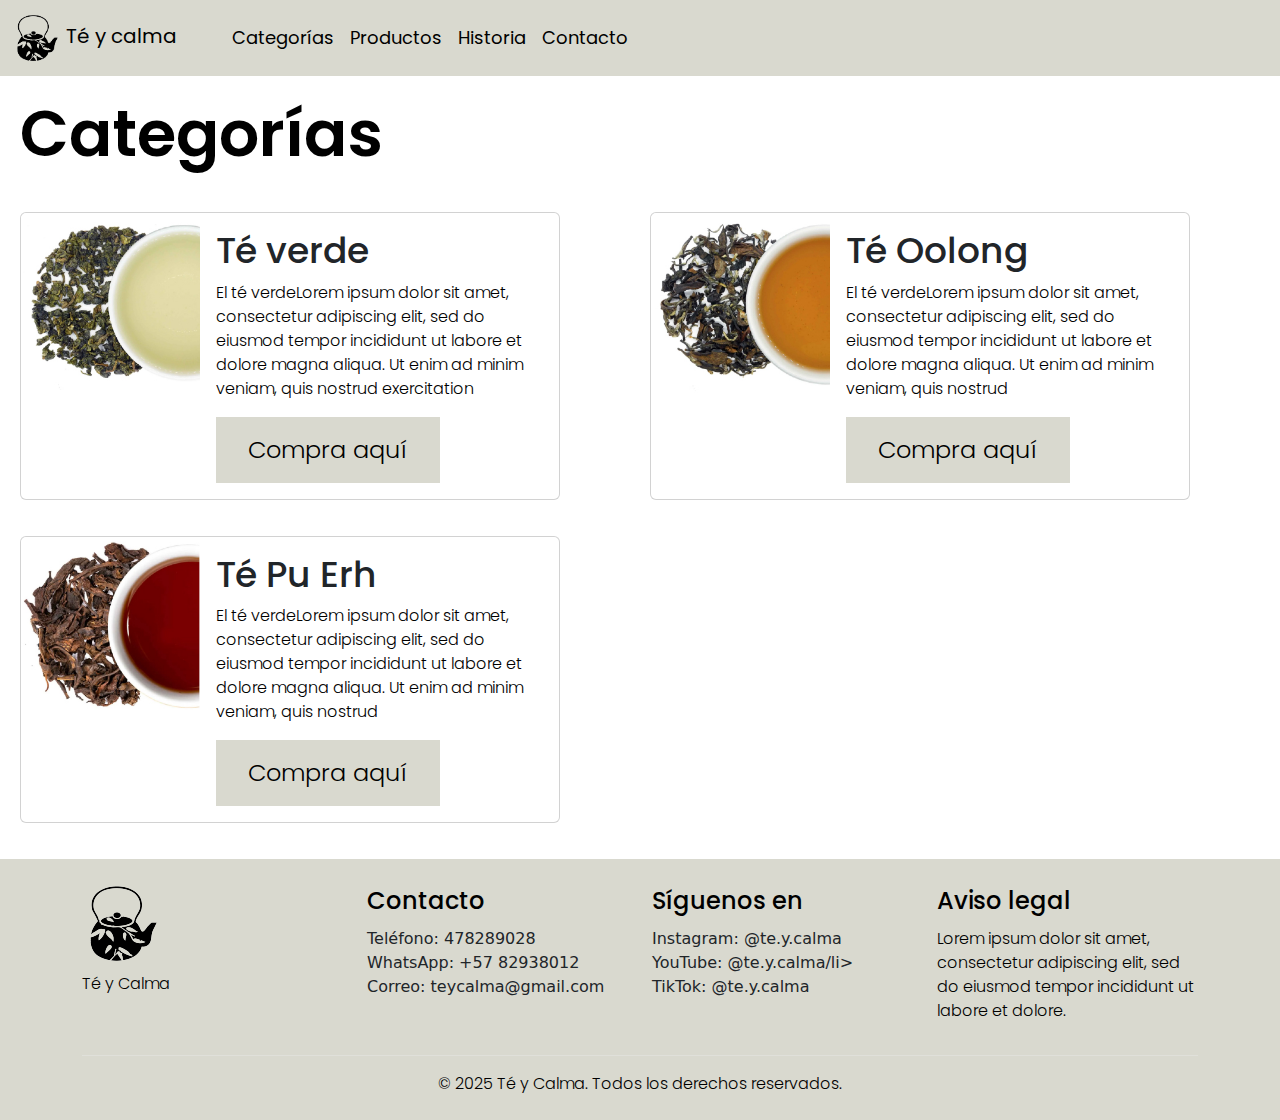
==== pages/categorias.html @ f1fec401 "Archivos te y calma" ====
<!DOCTYPE html>
<html lang="es">

<head>
    <meta charset="UTF-8">
    <meta name="viewport" content="width=device-width, initial-scale=1.0">
    <title>categorias</title>
    <link href="https://cdn.jsdelivr.net/npm/bootstrap@5.3.3/dist/css/bootstrap.min.css" rel="stylesheet"
        integrity="sha384-QWTKZyjpPEjISv5WaRU9OFeRpok6YctnYmDr5pNlyT2bRjXh0JMhjY6hW+ALEwIH" crossorigin="anonymous" />
    <link rel="stylesheet" href="../assets/style.css">
</head>

<body>
    <header>
        <nav class="navbar navbar-expand-lg bg-body-tertiary">
            <div class="container-fluid">
                <a class="navbar-brand" href="/index.html">
                    <img class=w-25 src="/assets/img/logo-negro.png" alt="logo-tetera-negro">
                    Té y calma
                </a>
                <button class="navbar-toggler" type="button" data-bs-toggle="collapse"
                    data-bs-target="#navbarSupportedContent" aria-controls="navbarSupportedContent"
                    aria-expanded="false" aria-label="Toggle navigation">
                    <span class="navbar-toggler-icon"></span>
                </button>
                <div class="collapse navbar-collapse" id="navbarSupportedContent">
                    <ul class="navbar-nav me-auto mb-2 mb-lg-0">
                        <li class="nav-item">
                            <a class="nav-link active" aria-current="page" href="/pages/categorias.html">Categorías</a>
                        </li>
                        <li class="nav-item">
                            <a class="nav-link active" aria-current="page" href="/pages/productos.html">Productos</a>
                        </li>
                        <li class="nav-item">
                            <a class="nav-link active" aria-current="page" href="/pages/historia.html">Historia</a>
                        </li>
                        <li class="nav-item">
                            <a class="nav-link active" aria-current="page" href="/pages/contacto.html">Contacto</a>
                        </li>
                    </ul>
                </div>
            </div>
        </nav>
    </header>
    <main>
        <h1>
            Categorías
        </h1>

        <section class="container-categoria">

            <div class="card mb-3" style="max-width: 540px;">
                <div class="row g-0">
                    <div class="col-md-4">
                        <img src="../assets/img/verde-100.jpg" class="img-fluid rounded-start" alt="te-verde">
                    </div>
                    <div class="col-md-8">
                        <div class="card-body">
                            <h2 class="card-title">Té verde</h2>
                            <p class="card-text">El té verdeLorem ipsum dolor sit amet, consectetur adipiscing elit, sed
                                do eiusmod tempor
                                incididunt ut labore et dolore magna aliqua. Ut enim ad minim veniam, quis nostrud
                                exercitation
                            </p>
                            <div class="boton-categoria">
                                <a href="productos.html">
                                    <button>Compra aquí</button>
                                </a>
                            </div>
                        </div>
                    </div>
                </div>
            </div>



            <div class="card mb-3" style="max-width: 540px;">
                <div class="row g-0">
                    <div class="col-md-4">
                        <img src="../assets/img/oolong-100.jpg" class="img-fluid rounded-start" alt="te-oolong">
                    </div>
                    <div class="col-md-8">
                        <div class="card-body">
                            <h2 class="card-title">Té Oolong</h2>
                            <p class="card-text">El té verdeLorem ipsum dolor sit amet, consectetur adipiscing elit, sed
                                do eiusmod tempor
                                incididunt ut labore et dolore magna aliqua. Ut enim ad minim veniam, quis nostrud

                            </p>
                            <div class="boton-categoria">
                                <a href="productos.html">
                                    <button>Compra aquí</button>
                                </a>
                            </div>
                        </div>
                    </div>
                </div>
            </div>

            <div class="card mb-3" style="max-width: 540px;">
                <div class="row g-0">
                    <div class="col-md-4">
                        <img src="../assets/img/pu erh-100.jpg" class="img-fluid rounded-start" alt="te-puerh">
                    </div>
                    <div class="col-md-8">
                        <div class="card-body">
                            <h2 class="card-title">Té Pu Erh</h2>
                            <p class="card-text">El té verdeLorem ipsum dolor sit amet, consectetur adipiscing elit, sed
                                do eiusmod tempor
                                incididunt ut labore et dolore magna aliqua. Ut enim ad minim veniam, quis nostrud

                            </p>
                            <div class="boton-categoria">
                                <a href="productos.html">
                                    <button>Compra aquí</button>
                                </a>
                            </div>
                        </div>
                    </div>
                </div>
            </div>


            </div>
        </section>

    </main>
    <footer class="bg text-dark py-4">
        <div class="container  text-md-start">
            <div class="row">

                <!-- Logo y Nombre -->
                <div class="col-md-3  text-md-start">
                    <img src="../assets/img/logo-negro.png" alt="logo-tetera-negro" class="img-fluid mb-2"
                        style="max-width: 100px;">
                    <p>Té y Calma</p>
                </div>

                <!-- Contacto -->
                <div class="col-md-3">
                    <h4>Contacto</h4>
                    <ul class="list-unstyled">
                        <li>Teléfono: 478289028</li>
                        <li>WhatsApp: +57 82938012</li>
                        <li>Correo: <a href="mailto:teycalma@gmail.com"
                                class="text-dark text-decoration-none">teycalma@gmail.com</a></li>
                    </ul>
                </div>

                <!-- Redes Sociales -->
                <div class="col-md-3">
                    <h4>Síguenos en</h4>
                    <ul class="list-unstyled">
                        <li>Instagram: @te.y.calma</li>
                        <li>YouTube: @te.y.calma/li>
                        <li>TikTok: @te.y.calma </li>
                    </ul>
                </div>

                <!-- Aviso Legal -->
                <div class="col-md-3">
                    <h4>Aviso legal</h4>
                    <p>Lorem ipsum dolor sit amet, consectetur adipiscing elit, sed do eiusmod tempor incididunt ut
                        labore et dolore.</p>
                </div>
            </div>

            <!-- Línea divisoria -->
            <hr class="my-3 border-light">

            <!-- Copyright -->
            <div class="text-center">
                <p class="mb-0">&copy; 2025 Té y Calma. Todos los derechos reservados.</p>
            </div>
        </div>
    </footer>

    <script src="https://cdn.jsdelivr.net/npm/bootstrap@5.3.3/dist/js/bootstrap.bundle.min.js"
        integrity="sha384-YvpcrYf0tY3lHB60NNkmXc5s9fDVZLESaAA55NDzOxhy9GkcIdslK1eN7N6jIeHz"
        crossorigin="anonymous"></script>

</body>

</html>
---- assets/style.css ----
@import url('https://fonts.googleapis.com/css2?family=Poppins:ital,wght@0,100;0,200;0,300;0,400;0,500;0,600;0,700;0,800;0,900;1,100;1,200;1,300;1,400;1,500;1,600;1,700;1,800;1,900&family=Roboto:ital,wght@0,100..900;1,100..900&family=Space+Mono:ital,wght@0,400;0,700;1,400;1,700&display=swap');

*{
    padding:0;
    margin: 0;
}


.menu{
    padding:20px;
    margin:auto;

}
.menu ul {
    display:flex;
    justify-content:space-between;
    gap:20px;

    text-decoration:none;
    list-style:none;
    font-family: 'Poppins';
    font-style: normal;
    font-weight: 400;
    font-size: 24px;
    color: #000000;
}
.menu ul li a{
    text-decoration:none;
    color: #000000;
}


h1{
    font-family:"Poppins";
    font-style: normal;
    font-weight: 600;
    font-size: 64px;
    color: #000000;
    padding:20px;
    margin:auto;
    }

h2{
    font-family:"Poppins";
    font-style: normal;
    font-weight: 500;
    font-size: 36px;
    color: #000000;
}

h3{

font-family: 'Poppins';
font-style: normal;
font-weight: 500;
font-size: 20px;
line-height: 30px;
color: #000000;
}

h4{
font-family: 'Poppins';
font-style: normal;
font-weight: 500;
font-size: 24px;
line-height: 36px;

color: #000000;
}


    

p{
    font-family:'Poppins';
    font-style: normal;
    font-weight: 300;
    font-size: 16px;
    line-height: 24px;
    color: #000000;

}

button{
    background-color:#D9D9CF;
    border: none;
    color: black;
    padding: 15px 32px;
    text-align: center;
    text-decoration: none;
    display: inline-block;
    font-family: 'Poppins';
    font-style: normal;
    font-weight: 300;
    font-size: 24px;

}



.texto-contacto{
    font-family: 'Poppins';
    font-style: normal;
    font-weight: 300;
    font-size: 20px;
    line-height: 30px;
    
    color: #000000;

}
.formcontacto{

    
    background-color:#D9D9CF;
    border: none;
    color: black;
    padding: 15px 32px;
    text-align: left;
    text-decoration: none;
    display: inline-block;
    font-family: 'Poppins';
    font-style: normal;
    font-weight: 300;
    font-size: 24px;

}

.boton-enviar{
    background-color:#D9D9CF;
    border: none;
    color: black;
    padding: 15px 32px;
    text-align: left;
    text-decoration: none;
    display: inline-block;
    font-family: 'Poppins';
    font-style: normal;
    font-weight: 300;
    font-size: 24px;
}
.categoria{
    display:grid;
    grid-template-columns:1fr 1fr;
    margin:auto;
    padding:20px;
}


.card-descripcion {
    padding:40px;
    margin:auto;
    display:flex;
    flex-direction: column;
    justify-content: space-between;
}
.text-categoria{
    margin-top:10px;}

.navbar {
    background-color:#D9D9CF !important;
    text-decoration:none;
    list-style:none;
    font-family: 'Poppins';
    font-style: normal;
    font-weight: 400;
    font-size: 18px;
    color: #000000;

}

.container-categoria{
    margin:auto;
    padding:20px;
    display:grid;
    grid-template-columns:1fr 1fr;
    gap:20px;

}
@media (max-width: 500px) {
    .container-categoria {
    grid-template-columns: 1fr;
    }
}


.container-producto{
    margin:auto;
    padding:20px;
    display:grid;
    grid-template-columns:1fr 1fr 1fr;
    gap:20px;

}
@media (max-width: 600px) {
    .container-producto {
    grid-template-columns: 1fr;
    }
}

@media (min-width:600px)and(max-width: 950px) {
    .container-producto {
    grid-template-columns: 1fr 1fr;
    }
}

footer{
    background-color:#D9D9CF;}

.container-historia{
    padding:20px;
    margin: auto;
}

@media (max-width: 500px) {
    .descubre {
    grid-template-columns: 1fr;
    }
}
.principal{
    display:grid;
    grid-template-columns: 1fr 1fr;
}
@media (max-width: 500px) {
    .principal {
    grid-template-columns: 1fr;
    }
}
html, body {
    overflow-x: hidden;
}
.contacto{
    padding: 10px;
    margin: auto;
}
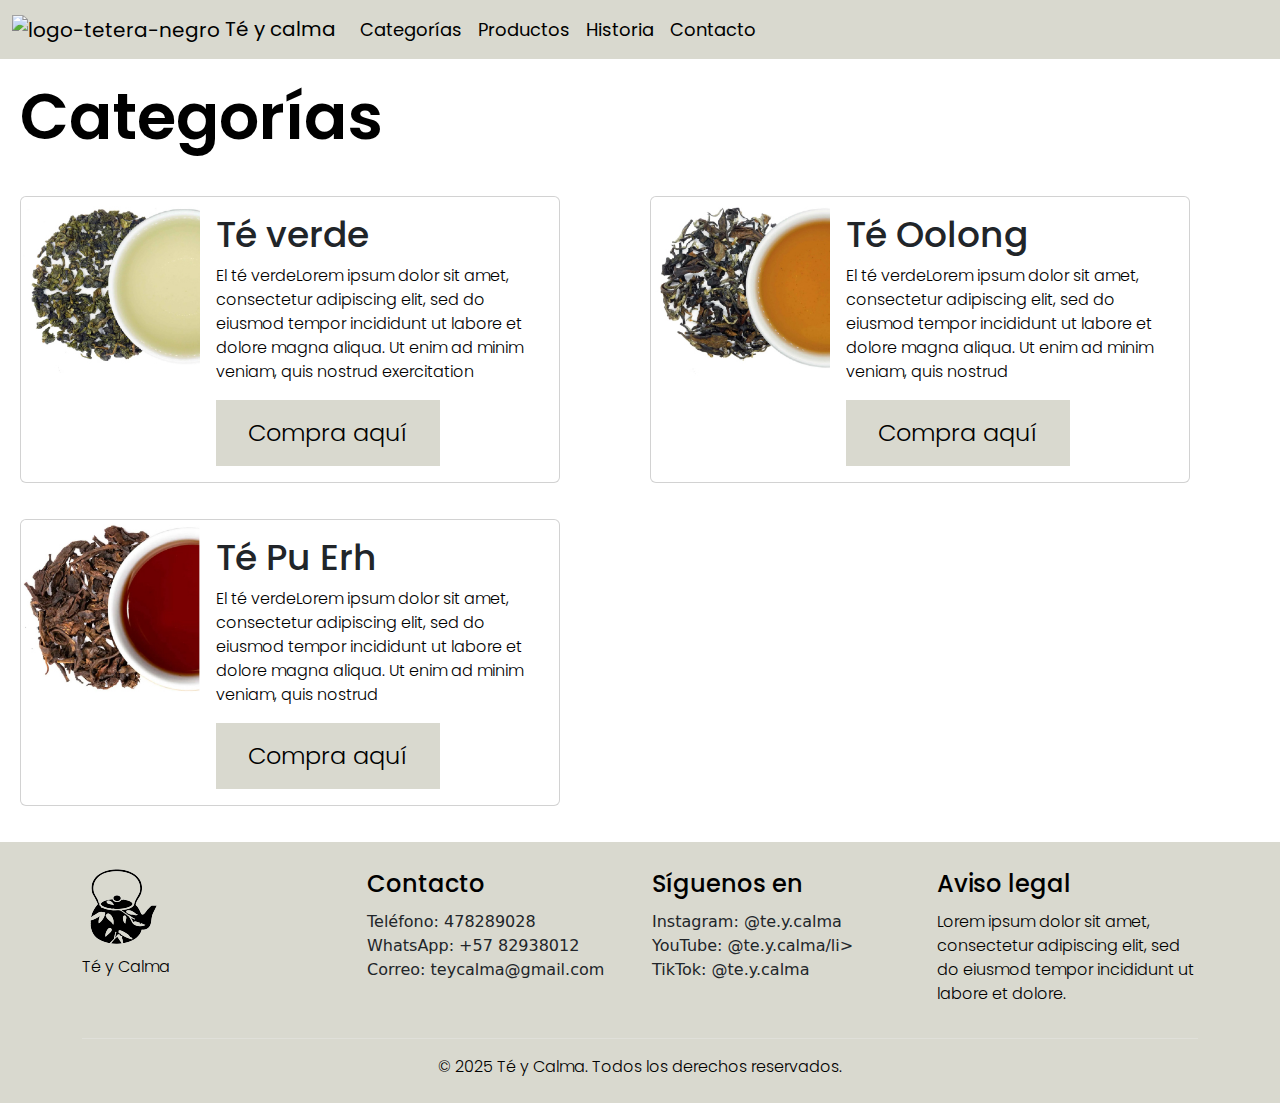
==== commit 83e6df29: "Update categorias.html" ====
--- a/pages/categorias.html
+++ b/pages/categorias.html
@@ -15,7 +15,7 @@
         <nav class="navbar navbar-expand-lg bg-body-tertiary">
             <div class="container-fluid">
                 <a class="navbar-brand" href="/index.html">
-                    <img class=w-25 src="/assets/img/logo-negro.png" alt="logo-tetera-negro">
+                    <img class=w-25 src="..assets/img/logo-negro.png" alt="logo-tetera-negro">
                     Té y calma
                 </a>
                 <button class="navbar-toggler" type="button" data-bs-toggle="collapse"
@@ -26,13 +26,13 @@
                 <div class="collapse navbar-collapse" id="navbarSupportedContent">
                     <ul class="navbar-nav me-auto mb-2 mb-lg-0">
                         <li class="nav-item">
-                            <a class="nav-link active" aria-current="page" href="/pages/categorias.html">Categorías</a>
+                            <a class="nav-link active" aria-current="page" href="pages/categorias.html">Categorías</a>
                         </li>
                         <li class="nav-item">
-                            <a class="nav-link active" aria-current="page" href="/pages/productos.html">Productos</a>
+                            <a class="nav-link active" aria-current="page" href="pages/productos.html">Productos</a>
                         </li>
                         <li class="nav-item">
-                            <a class="nav-link active" aria-current="page" href="/pages/historia.html">Historia</a>
+                            <a class="nav-link active" aria-current="page" href="..pages/historia.html">Historia</a>
                         </li>
                         <li class="nav-item">
                             <a class="nav-link active" aria-current="page" href="/pages/contacto.html">Contacto</a>
@@ -181,4 +181,4 @@
 
 </body>
 
-</html>+</html>
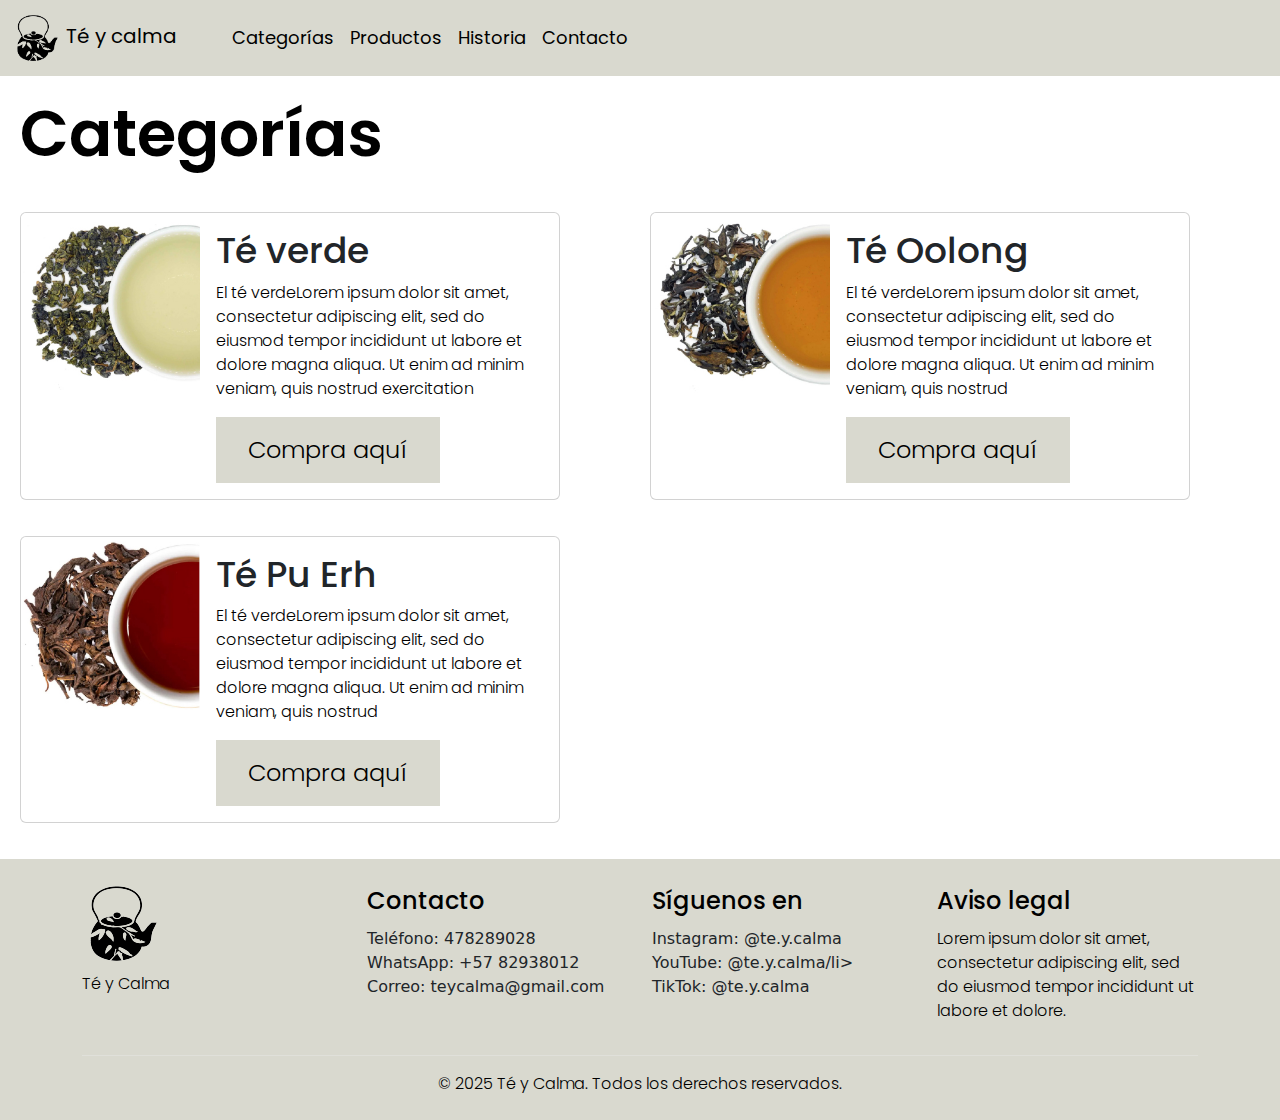
==== commit c0ad53c6: "Update categorias.html" ====
--- a/pages/categorias.html
+++ b/pages/categorias.html
@@ -14,8 +14,8 @@
     <header>
         <nav class="navbar navbar-expand-lg bg-body-tertiary">
             <div class="container-fluid">
-                <a class="navbar-brand" href="/index.html">
-                    <img class=w-25 src="..assets/img/logo-negro.png" alt="logo-tetera-negro">
+                <a class="navbar-brand" href="../index.html">
+                    <img class=w-25 src="../assets/img/logo-negro.png" alt="logo-tetera-negro">
                     Té y calma
                 </a>
                 <button class="navbar-toggler" type="button" data-bs-toggle="collapse"
@@ -26,16 +26,16 @@
                 <div class="collapse navbar-collapse" id="navbarSupportedContent">
                     <ul class="navbar-nav me-auto mb-2 mb-lg-0">
                         <li class="nav-item">
-                            <a class="nav-link active" aria-current="page" href="pages/categorias.html">Categorías</a>
+                            <a class="nav-link active" aria-current="page" href="./categorias.html">Categorías</a>
                         </li>
                         <li class="nav-item">
-                            <a class="nav-link active" aria-current="page" href="pages/productos.html">Productos</a>
+                            <a class="nav-link active" aria-current="page" href="./productos.html">Productos</a>
                         </li>
                         <li class="nav-item">
-                            <a class="nav-link active" aria-current="page" href="..pages/historia.html">Historia</a>
+                            <a class="nav-link active" aria-current="page" href="./historia.html">Historia</a>
                         </li>
                         <li class="nav-item">
-                            <a class="nav-link active" aria-current="page" href="/pages/contacto.html">Contacto</a>
+                            <a class="nav-link active" aria-current="page" href="./contacto.html">Contacto</a>
                         </li>
                     </ul>
                 </div>
